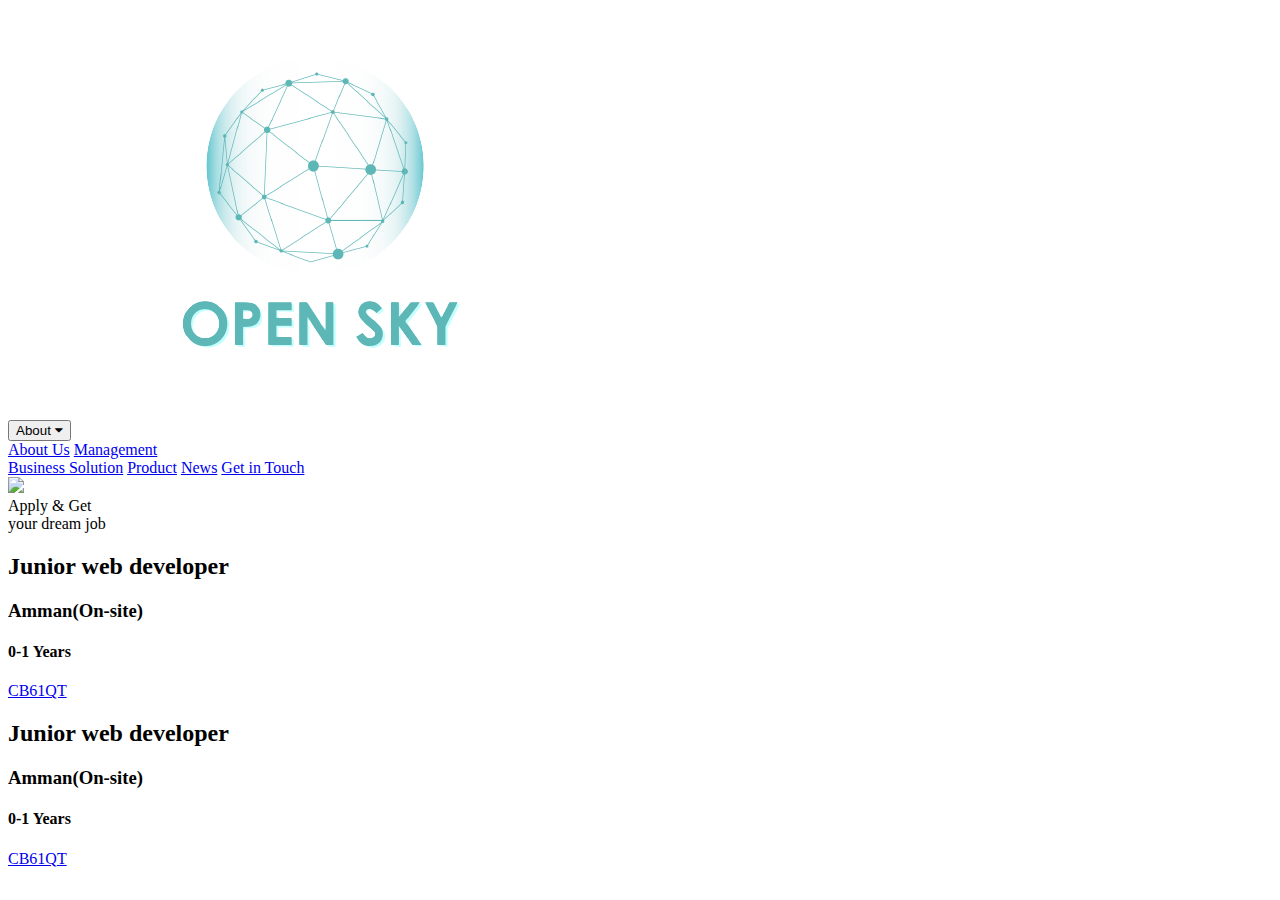
==== screens/carrers.html @ 46f9ed79 "commit 0.4" ====
<!DOCTYPE html>
<html lang="en">

<head>
    <meta charset="UTF-8">
    <link rel="stylesheet" href="../style/carrersStyle.css">
    <meta http-equiv="X-UA-Compatible" content="IE=edge">
    <meta name="viewport" content="width=device-width, initial-scale=1.0">
    <link rel="stylesheet" href="https://cdnjs.cloudflare.com/ajax/libs/font-awesome/4.7.0/css/font-awesome.min.css">
    <title>careers | Open Sky</title>
</head>


<body>
        
      
    <header class="navbar">

        <a href="../index.html"><img class="logo" src="../assets/images/opanSkySoftware.png"></a>
        <div class="dropdown">
            <button class="dropbtn">About
                <i class="fa fa-caret-down"></i>
            </button>
            <div class="dropdown-content">
                <a href="javascript:history.back()">About Us</a>
                <a href="../screens/management.html">Management</a>
            </div>
        </div>

        <a href="javascript:history.back()">Business Solution</a>
        <a href="javascript:history.back()">Product</a>
        <a href="../screens/news.html">News</a>
        <a href="../screens/getintouchPage.html">Get in Touch</a>
        <div class="dropdown">
            <div class="dropdown">
                <a href="#home"><img class="flag" src="../assets/images/jordan (1).png"></a>


    </header> 
    <div class="careers">
        <div class="apply-text">
            <span> Apply </span> & Get <br> your dream job
        </div>
        <div class="careers-class">
            <div class="job">
                <h2>Junior web developer</h2>
                <h3>Amman(On-site)</h3>
                <h4>0-1 Years</h4>
                <div class="line"></div>
                <a href="CB61QT">CB61QT</a>
            </div>
            <div class="job">
                <h2>Junior web developer</h2>
                <h3>Amman(On-site)</h3>
                <h4>0-1 Years</h4>

                <div class="line"></div>
                <a href="CB61QT">CB61QT</a>
            </div>

        </div>

    </div>

</body>

</html>
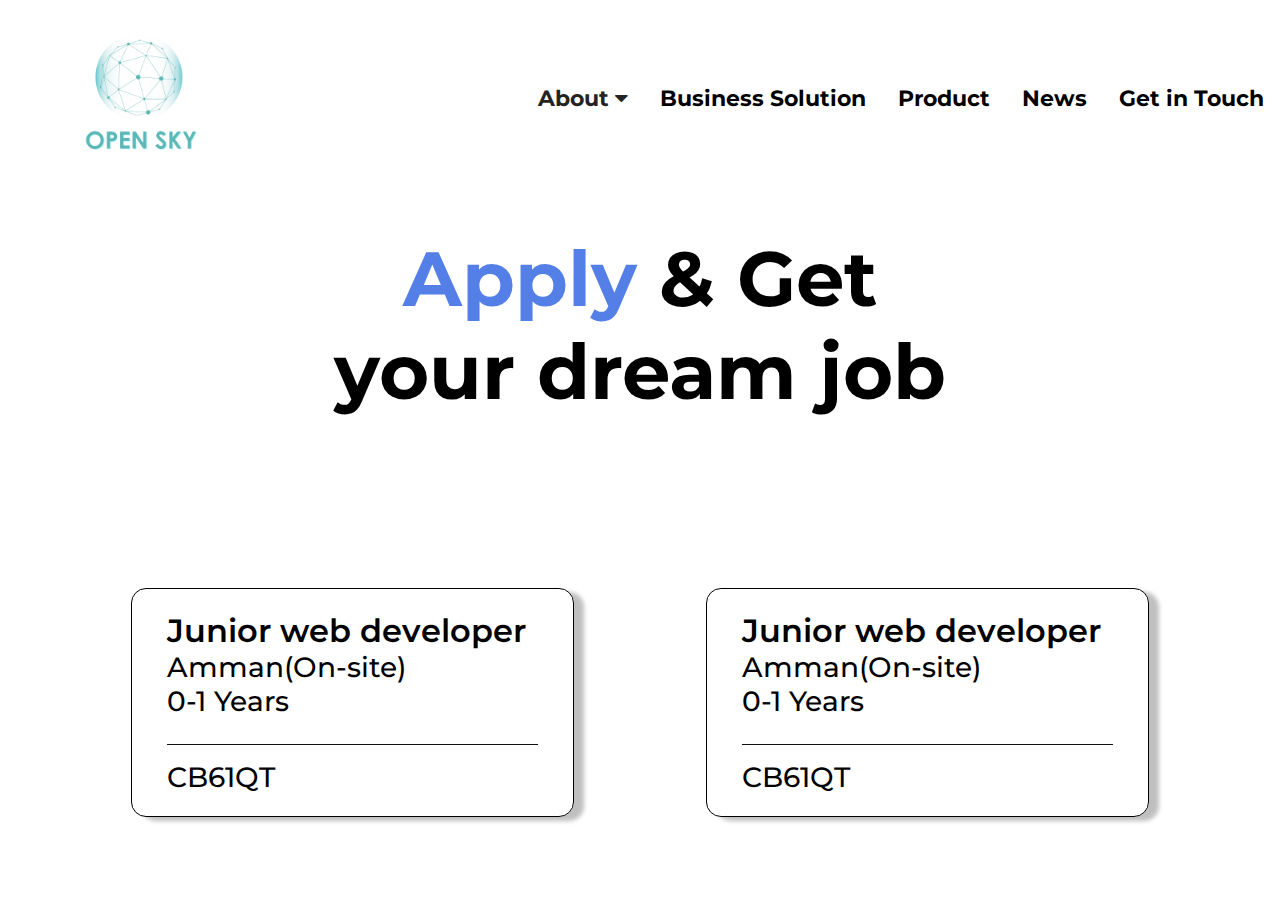
==== commit 4e172fe7: "commit 0.6" ====
--- a/screens/carrers.html
+++ b/screens/carrers.html
@@ -17,23 +17,26 @@
     <header class="navbar">
 
         <a href="../index.html"><img class="logo" src="../assets/images/opanSkySoftware.png"></a>
-        <div class="dropdown">
-            <button class="dropbtn">About
-                <i class="fa fa-caret-down"></i>
-            </button>
-            <div class="dropdown-content">
-                <a href="javascript:history.back()">About Us</a>
-                <a href="../screens/management.html">Management</a>
+        <div class="nav-pages">
+            <div class="dropdown">
+                <button class="dropbtn">About
+                    <i class="fa fa-caret-down"></i>
+                </button>
+                <div class="dropdown-content">
+                    <a href="javascript:history.back()">About Us</a>
+                    <a href="javascript:history.back()">Management</a>
+                </div>
             </div>
+    
+            <!-- <a href="javascript:history.back()">Home</a> -->
+            <a class="hover-underline-animation" href="javascript:history.back()">Business Solution</a>
+            <a class="hover-underline-animation" href="javascript:history.back()">Product</a>
+            <a class="hover-underline-animation" href="../screens/news.html">News</a>
+            <a class="hover-underline-animation" href="../screens/getintouchPage.html">Get in Touch</a>
+    
         </div>
-
-        <a href="javascript:history.back()">Business Solution</a>
-        <a href="javascript:history.back()">Product</a>
-        <a href="../screens/news.html">News</a>
-        <a href="../screens/getintouchPage.html">Get in Touch</a>
-        <div class="dropdown">
-            <div class="dropdown">
-                <a href="#home"><img class="flag" src="../assets/images/jordan (1).png"></a>
+    </div>
+</div>
 
 
     </header> 
--- a/style/carrersStyle.css
+++ b/style/carrersStyle.css
@@ -0,0 +1,214 @@
+@import url("https://fonts.googleapis.com/css2?family=Montserrat&display=swap");
+
+* {
+  margin: 0;
+  padding: 0;
+  font-family: "Montserrat";
+  scroll-behavior: smooth;
+}
+
+.navbar {
+  overflow: hidden;
+  background-color: white;
+  display: flex;
+  flex-flow: row wrap;
+  justify-content: space-between;
+  align-items: center;
+  }
+  .navbar .nav-pages {
+    display: flex;
+    flex-flow: row wrap;
+    justify-content: space-evenly;
+    align-items: center;
+      
+  
+  }
+.navbar a {
+  float: left;
+  font-size: 22px;  
+  font-weight:700;
+  color: black;
+  text-align: center;
+  padding: 14px 16px;
+  text-decoration: none;
+
+  
+}
+.navbar a img {
+  height: 163px;
+  width: 245px;
+  background-size: contain;
+
+}
+.navbar a .flag {
+  height: 43px;
+  width: 75px;
+  background-size: contain;
+
+}
+
+
+.dropdown {
+  float: left;
+  overflow: hidden;
+}
+
+.dropdown .dropbtn {
+  font-size: 22px;  
+  font-weight:700;
+  border: none;
+  outline: none;
+  color: rgb(35, 35, 35);
+  padding: 14px 16px;
+  background-color: inherit;
+  font-family: inherit;
+  margin: 0;
+  transition: 0.2s;
+  cursor: pointer;
+
+
+}
+
+.hover-underline-animation {
+  display: inline-block;
+  position: relative;
+  color: #11999e;
+}
+
+.hover-underline-animation::after {
+  content: '';
+  position: absolute;
+  width: 100%;
+  transform: scaleX(0);
+  height: 2px;
+  bottom: 0;
+  left: 0;
+  background-color: #11999e;
+  transform-origin: bottom right;
+  transition: transform 0.3s ease-out;
+}
+
+.hover-underline-animation:hover::after {
+  transform: scaleX(1);
+  transform-origin: bottom left;
+}
+.dropdown-content {
+  display: none;
+  position: absolute;
+  background-color: #f9f9f9;
+  min-width: 160px;
+  box-shadow: 0px 8px 16px 0px rgba(0,0,0,0.2);
+  z-index: 1;
+  transition: 0.2s;
+  
+  border-radius: 10px;
+
+}
+
+.dropdown-content a {
+  float: none;
+  color: black;
+  padding: 12px 16px;
+  text-decoration: none;
+  display: block;
+  text-align: center;
+  font-size: 15px;  
+  font-weight: 500;
+}
+
+.dropdown-content a:hover {
+  background-color: #ddd;
+  border-radius: 10px;
+
+}
+
+.dropdown:hover .dropdown-content {
+  display: block;
+}
+
+/* Body */
+
+.careers {
+  width: 100%;
+
+}
+.careers .apply-text {
+  font-size: 6vw;
+  text-align: center;
+  margin-top: 35px;
+  margin-bottom: 85px;
+  font-weight: bolder;
+  color: black;
+}
+.careers .apply-text span {
+  color: #537FE7;
+}
+.careers .careers-class {
+  width: 100%;
+  display: inline-flex;
+  margin-top: 85px;
+  
+  justify-content: space-evenly;
+
+}
+.careers .careers-class .job {
+  border: 1px solid black;
+  width: 29%;
+  Offset: 10px, 4px
+rgba(0, 0, 0, 0.25)
+;
+border-radius: 15px;
+padding: 22px 35px ;
+box-shadow: 10px 4px 4px rgba(0, 0, 0, 0.25);
+margin-bottom: 60px;
+
+
+}
+.careers .careers-class .job h2 {
+  font-weight: 600;
+  font-size: 2.5vw;
+  text-align: start;
+}
+.careers .careers-class .job h3 {
+  font-weight: 500;
+  font-size: 2.2vw;
+  text-align: start;
+}
+.careers .careers-class .job h4 {
+  font-weight: 500;
+  font-size: 2.2vw;
+  text-align: start;
+}
+
+
+.careers .careers-class .job .line {
+  width: 100%;
+  height: 1px;
+  background-color: #100F0F;
+  margin-top: 26px;
+  margin-bottom: 15px;
+}
+.careers .careers-class .job a {
+  text-decoration: none;
+  font-weight: 500;
+  font-size: 2.2vw;
+  text-align: start;
+  color: black;
+}
+
+::-webkit-scrollbar {
+  width: 10px;
+}
+
+::-webkit-scrollbar-track {
+  background: #c8c8c8;
+}
+
+::-webkit-scrollbar-thumb {
+  background: #5EB7B7;
+  border-radius: 50px;
+}
+
+::-webkit-scrollbar-thumb:hover {
+  background: #11999e;
+}
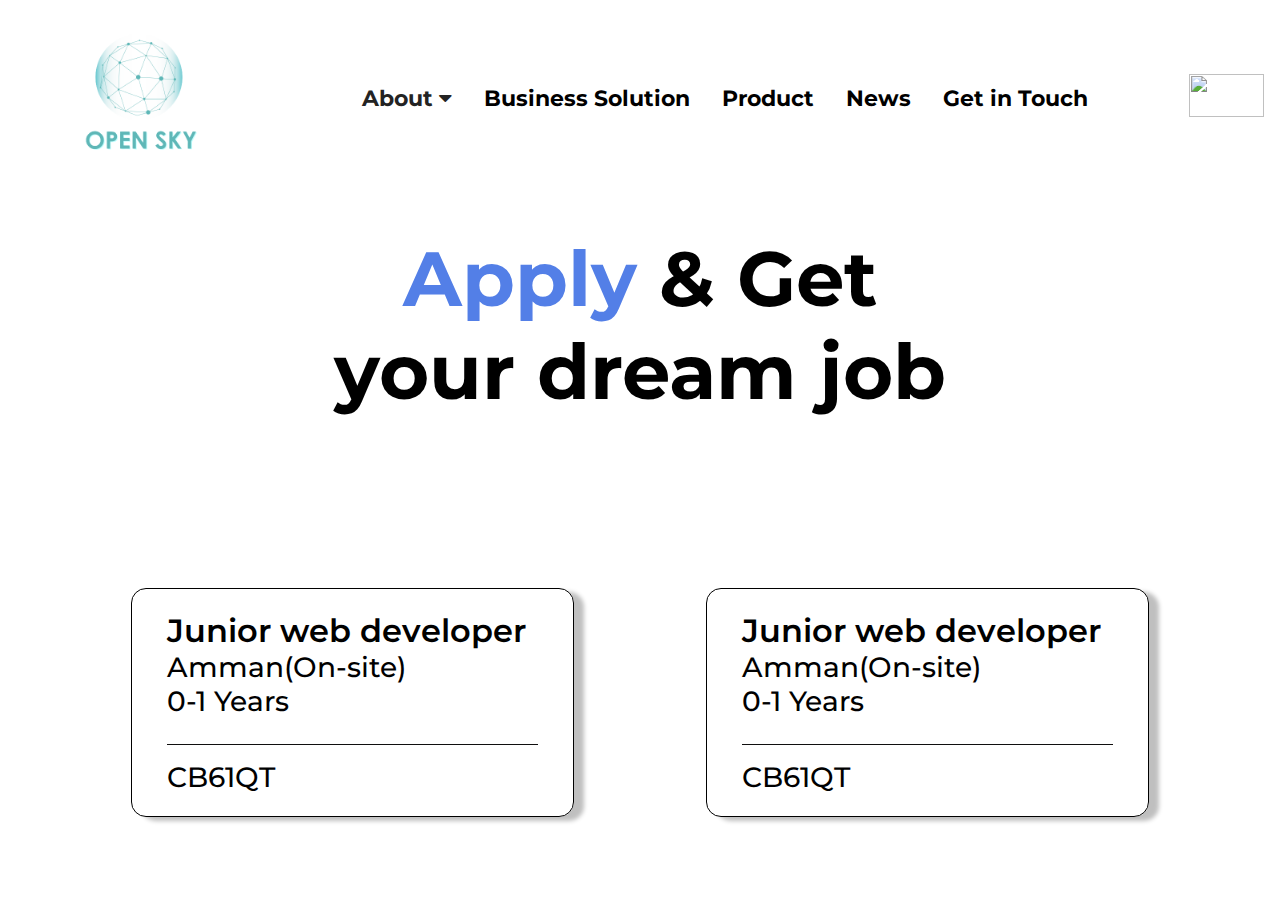
==== commit 874dc7d4: "commit 0.7" ====
--- a/screens/carrers.html
+++ b/screens/carrers.html
@@ -35,6 +35,10 @@
             <a class="hover-underline-animation" href="../screens/getintouchPage.html">Get in Touch</a>
     
         </div>
+        <div class="dropdown">
+            <a href="javascript:history.back()"><img class="flag" src="../assets/images/jordan (1).png"></a>
+        </div>
+
     </div>
 </div>
 
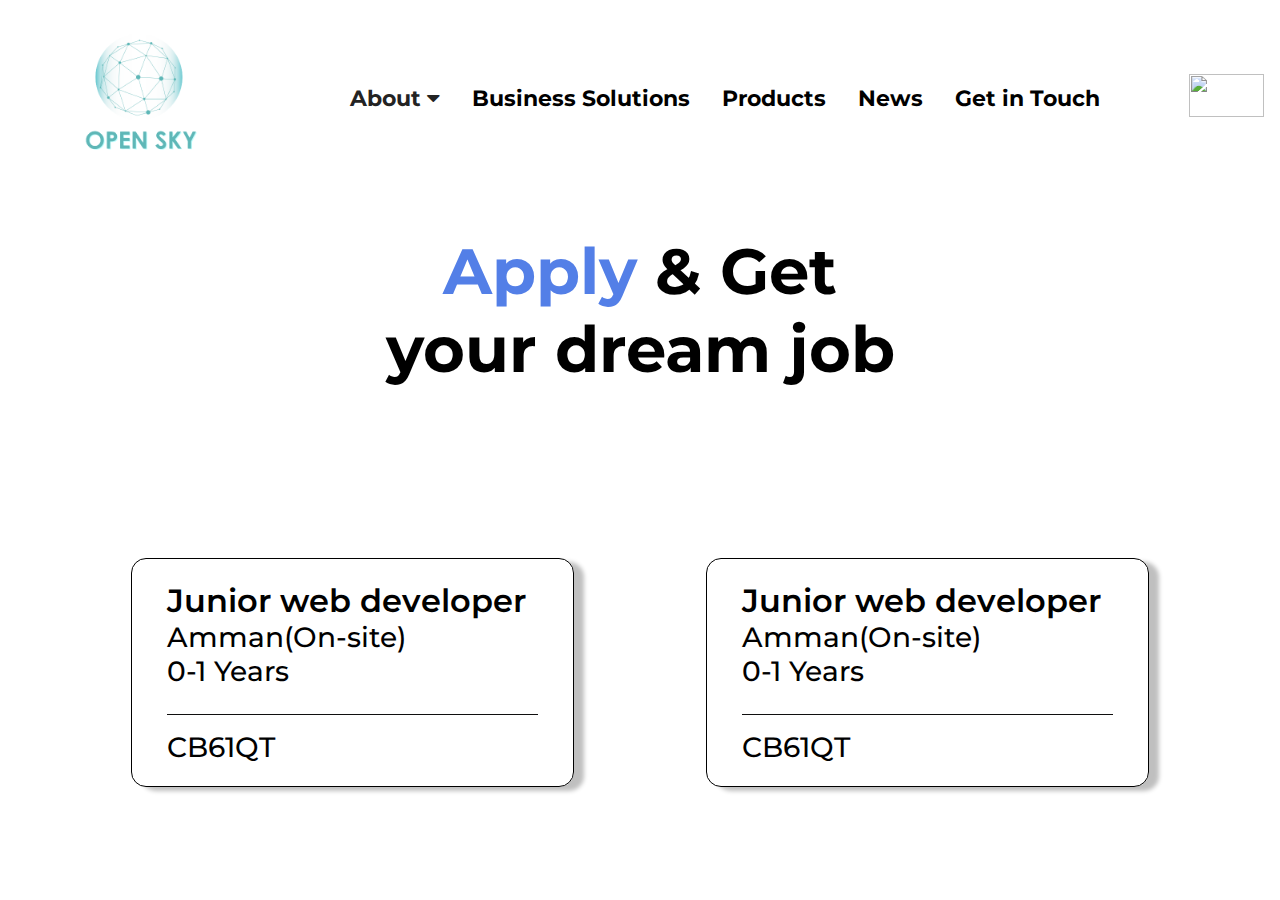
==== commit 30fccd1a: "commit 1.1.2" ====
--- a/screens/carrers.html
+++ b/screens/carrers.html
@@ -7,6 +7,8 @@
     <meta http-equiv="X-UA-Compatible" content="IE=edge">
     <meta name="viewport" content="width=device-width, initial-scale=1.0">
     <link rel="stylesheet" href="https://cdnjs.cloudflare.com/ajax/libs/font-awesome/4.7.0/css/font-awesome.min.css">
+    <link rel="icon" type="x-icon" href="../assets/images/Untitled_design__2_-removebg-preview.png" sizes="16x16">
+
     <title>careers | Open Sky</title>
 </head>
 
@@ -29,14 +31,14 @@
             </div>
     
             <!-- <a href="javascript:history.back()">Home</a> -->
-            <a class="hover-underline-animation" href="javascript:history.back()">Business Solution</a>
-            <a class="hover-underline-animation" href="javascript:history.back()">Product</a>
+            <a class="hover-underline-animation" href="javascript:history.back()">Business Solutions</a>
+            <a class="hover-underline-animation" href="javascript:history.back()">Products</a>
             <a class="hover-underline-animation" href="../screens/news.html">News</a>
             <a class="hover-underline-animation" href="../screens/getintouchPage.html">Get in Touch</a>
     
         </div>
         <div class="dropdown">
-            <a href="javascript:history.back()"><img class="flag" src="../assets/images/jordan (1).png"></a>
+            <a id="flagShow"><img class="flag" src="../assets/images/jordan (1).png"></a>
         </div>
 
     </div>
@@ -68,7 +70,14 @@
         </div>
 
     </div>
+<script>
+            var w = window.innerWidth;
+        var flag = document.getElementById("flagShow");
+        if (w<1160) {
+            flag.style.display = "none";
+        }
 
+</script>
 </body>
 
 </html>--- a/style/carrersStyle.css
+++ b/style/carrersStyle.css
@@ -6,15 +6,28 @@
   font-family: "Montserrat";
   scroll-behavior: smooth;
 }
-
-.navbar {
-  overflow: hidden;
-  background-color: white;
-  display: flex;
-  flex-flow: row wrap;
-  justify-content: space-between;
-  align-items: center;
-  }
+@media screen and (max-width: 1040px) {
+  .navbar {
+    overflow: hidden;
+    background-color: white;
+    display: flex;
+    flex-flow: column wrap;
+    justify-content: space-between;
+    align-items: center;
+  }
+}
+@media screen and (min-width: 1041px) {
+  .navbar {
+    overflow: hidden;
+    background-color: white;
+    display: flex;
+    flex-flow: row wrap;
+    justify-content: space-between;
+    align-items: center;
+  }
+}
+
+
   .navbar .nav-pages {
     display: flex;
     flex-flow: row wrap;
@@ -128,57 +141,122 @@
 
 /* Body */
 
-.careers {
-  width: 100%;
-
-}
-.careers .apply-text {
-  font-size: 6vw;
-  text-align: center;
-  margin-top: 35px;
-  margin-bottom: 85px;
-  font-weight: bolder;
-  color: black;
-}
-.careers .apply-text span {
-  color: #537FE7;
-}
-.careers .careers-class {
-  width: 100%;
-  display: inline-flex;
-  margin-top: 85px;
-  
-  justify-content: space-evenly;
-
-}
-.careers .careers-class .job {
-  border: 1px solid black;
-  width: 29%;
-  Offset: 10px, 4px
-rgba(0, 0, 0, 0.25)
-;
-border-radius: 15px;
-padding: 22px 35px ;
-box-shadow: 10px 4px 4px rgba(0, 0, 0, 0.25);
-margin-bottom: 60px;
-
-
-}
-.careers .careers-class .job h2 {
-  font-weight: 600;
-  font-size: 2.5vw;
-  text-align: start;
-}
-.careers .careers-class .job h3 {
-  font-weight: 500;
-  font-size: 2.2vw;
-  text-align: start;
-}
-.careers .careers-class .job h4 {
-  font-weight: 500;
-  font-size: 2.2vw;
-  text-align: start;
-}
+@media screen and (max-width: 500px) {
+  .careers .apply-text {
+    font-size: 40px;
+    text-align: center;
+    margin-top: 35px;
+    margin-bottom: 85px;
+    font-weight: bolder;
+    color: black;
+  }
+  .careers .apply-text span {
+    color: #537FE7;
+  }
+  .careers .careers-class {
+    width: 90%;
+    display: inline-block;
+    margin-left: 5%;
+  }
+  .careers .careers-class .job {
+    border: 1px solid black;
+    Offset: 10px, 4px
+  rgba(0, 0, 0, 0.25)
+  ;
+  border-radius: 15px;
+  padding: 22px 35px ;
+  box-shadow: 10px 4px 4px rgba(0, 0, 0, 0.25);
+  margin-bottom: 60px;
+  
+  
+  }
+  .careers .careers-class .job h2 {
+    font-weight: 600;
+    font-size: 25px;
+    text-align: start;
+  }
+  .careers .careers-class .job h3 {
+    font-weight: 500;
+    font-size: 20px;
+    text-align: start;
+  }
+  .careers .careers-class .job h4 {
+    font-weight: 500;
+    font-size: 20px;
+    text-align: start;
+  }
+  .careers .careers-class .job a {
+    text-decoration: none;
+    font-weight: 500;
+    font-size: 22px;
+    text-align: start;
+    color: black;
+  }
+  
+  
+  
+}
+@media screen and (min-width: 501px) {
+  .careers .apply-text {
+    font-size: 5vw;
+    text-align: center;
+    margin-top: 35px;
+    margin-bottom: 85px;
+    font-weight: bolder;
+    color: black;
+  }
+  .careers .apply-text span {
+    color: #537FE7;
+  }
+  .careers .careers-class {
+    width: 100%;
+    display: inline-flex;
+    margin-top: 85px;
+    
+    justify-content: space-evenly;
+  
+  }
+  .careers .careers-class .job {
+    border: 1px solid black;
+    width: 29%;
+    Offset: 10px, 4px
+  rgba(0, 0, 0, 0.25)
+  ;
+  border-radius: 15px;
+  padding: 22px 35px ;
+  box-shadow: 10px 4px 4px rgba(0, 0, 0, 0.25);
+  margin-bottom: 60px;
+  
+  
+  }
+  .careers .careers-class .job h2 {
+    font-weight: 600;
+    font-size: 2.5vw;
+    text-align: start;
+  }
+  .careers .careers-class .job h3 {
+    font-weight: 500;
+    font-size: 2.2vw;
+    text-align: start;
+  }
+  .careers .careers-class .job h4 {
+    font-weight: 500;
+    font-size: 2.2vw;
+    text-align: start;
+  }
+  .careers .careers-class .job a {
+    text-decoration: none;
+    font-weight: 500;
+    font-size: 2.2vw;
+    text-align: start;
+    color: black;
+  }
+  
+  
+  
+}
+
+
 
 
 .careers .careers-class .job .line {
@@ -188,13 +266,6 @@
   margin-top: 26px;
   margin-bottom: 15px;
 }
-.careers .careers-class .job a {
-  text-decoration: none;
-  font-weight: 500;
-  font-size: 2.2vw;
-  text-align: start;
-  color: black;
-}
 
 ::-webkit-scrollbar {
   width: 10px;
